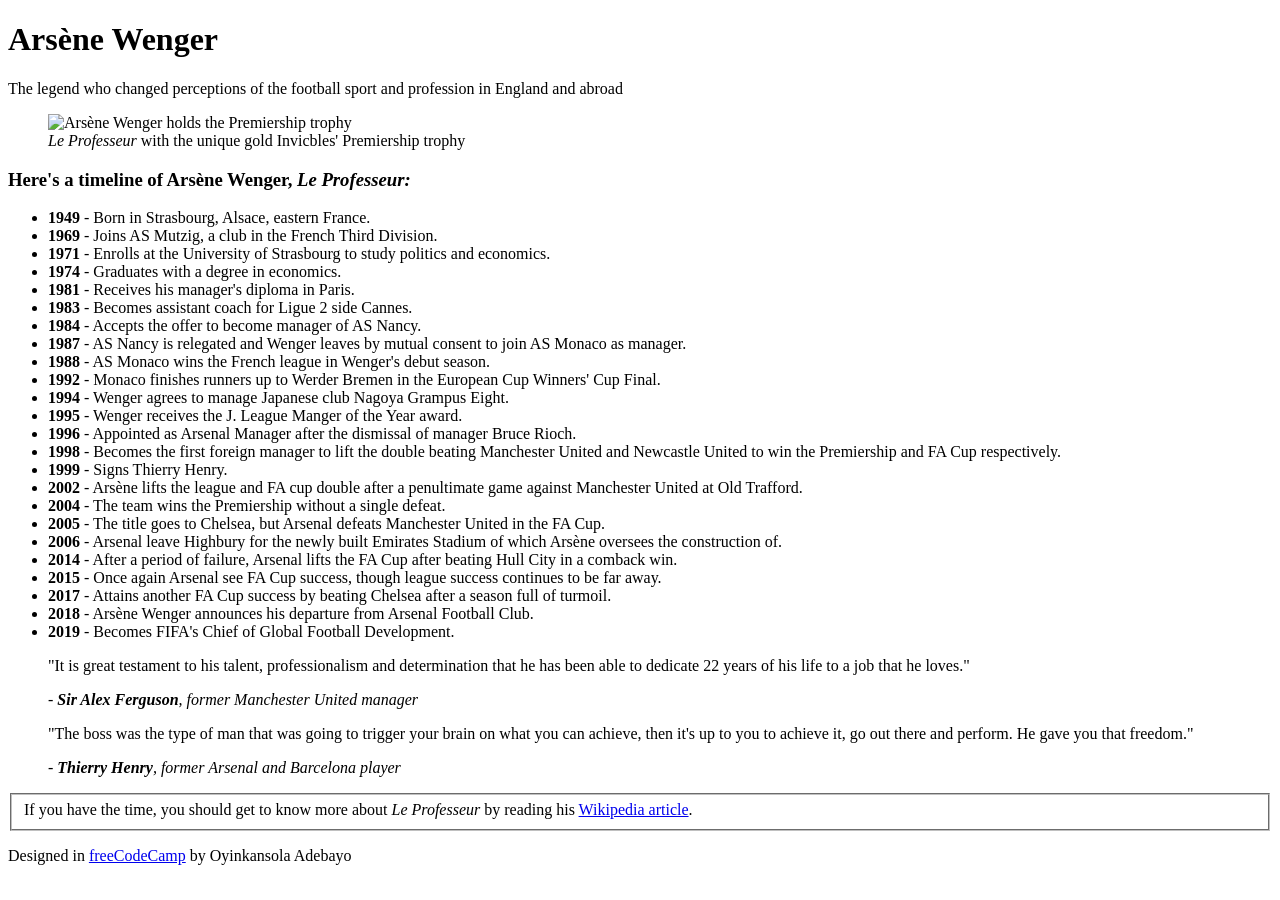
==== 0x01-tribute_page/index.html @ 17eaa51d "Arsene of The Arsenal" ====
<!DOCTYPE html>
<html lang="en">

<head>
  <meta charset="UTF-8">
  <meta name="viewport" content="width=device-width, initial-scale=1.0">
  <title>Merci Arsène</title>
  <link rel="stylesheet" href="styles.css" />
  <link href="https://fonts.googleapis.com/css2?family=Source+Code+Pro:ital,wght@0,200..900;1,200..900&display=swap" rel="stylesheet">
</head>

<body>
  <main id="main">
    <div class="title">
      <h1 id="title">
        Arsène Wenger
      </h1>
      <p>The legend who changed perceptions of the football sport and profession in England and abroad</p>
    </div>
    <div class="image">
      <figure id="img-div">
        <img id="image" alt="Arsène Wenger holds the Premiership trophy" src="https://i2-prod.mirror.co.uk/incoming/article21193397.ece/ALTERNATES/s1200c/0_ARSENALS-MANAGER-WENGER-HOLD-PREMIERSHIP-TROPHY-ALOFT-DURING-VICTORY-PARADE-IN-LONDON.jpg" width="600px" height="600px">
        <figcaption id="img-caption">
          <i>Le Professeur</i> with the unique gold Invicbles' Premiership trophy
        </figcaption>
      </figure>
    </div>
    <div id="tribute-info">
      <h3>
        Here's a timeline of Arsène Wenger, <i>Le Professeur:</i>
      </h3>
      <ul id="timelines">
        <li><strong>1949</strong> - Born in Strasbourg, Alsace, eastern France.</li>
        <li><strong>1969</strong> - Joins AS Mutzig, a club in the French Third Division.</li>
        <li><strong>1971</strong> - Enrolls at the University of Strasbourg to study politics and economics.</li>
        <li><strong>1974</strong> - Graduates with a degree in economics.</li>
        <li><strong>1981</strong> - Receives his manager's diploma in Paris.</li>
        <li><strong>1983</strong> - Becomes assistant coach for Ligue 2 side Cannes.</li>
        <li><strong>1984</strong> - Accepts the offer to become manager of AS Nancy.</li>
        <li><strong>1987</strong> - AS Nancy is relegated and Wenger leaves by mutual consent to join AS Monaco as manager.</li>
        <li><strong>1988</strong> - AS Monaco wins the French league in Wenger's debut season.</li>
        <li><strong>1992</strong> - Monaco finishes runners up to Werder Bremen in the European Cup Winners' Cup Final.</li>
        <li><strong>1994</strong> - Wenger agrees to manage Japanese club Nagoya Grampus Eight.</li>
        <li><strong>1995</strong> - Wenger receives the J. League Manger of the Year award.</li>
        <li><strong>1996</strong> - Appointed as Arsenal Manager after the dismissal of manager Bruce Rioch.</li>
        <li><strong>1998</strong> - Becomes the first foreign manager to lift the double beating Manchester United and Newcastle United to win the Premiership and FA Cup respectively.</li>
        <li><strong>1999</strong> - Signs Thierry Henry.</li>
        <li><strong>2002</strong> - Arsène lifts the league and FA cup double after a penultimate game against Manchester United at Old Trafford.</li>
        <li><strong>2004</strong> - The team wins the Premiership without a single defeat.</li>
        <li><strong>2005</strong> - The title goes to Chelsea, but Arsenal defeats Manchester United in the FA Cup.</li>
        <li><strong>2006</strong> - Arsenal leave Highbury for the newly built Emirates Stadium of which Arsène oversees the construction of.</li>
        <li><strong>2014</strong> - After a period of failure, Arsenal lifts the FA Cup after beating Hull City in a comback win.</li>
        <li><strong>2015</strong> - Once again Arsenal see FA Cup success, though league success continues to be far away.</li>
        <li><strong>2017</strong> - Attains another FA Cup success by beating Chelsea after a season full of turmoil.</li>
        <li><strong>2018</strong> - Arsène Wenger announces his departure from Arsenal Football Club.</li>
        <li><strong>2019</strong> - Becomes FIFA's Chief of Global Football Development.</li>
      </ul>
      <div id="quotes">
        <div id="quote-one">
          <blockquote cite="https://www.skysports.com/football/news/11670/11338874/tributes-pour-in-for-arsene-wenger-as-he-announces-arsenal-departure">
            <p class="testimonial">
              "It is great testament to his talent, professionalism and determination that he has been able to dedicate 22 years of his life to a job that he loves."
            </p>
            <cite> - <strong>Sir Alex Ferguson</strong>, former Manchester United manager</cite>
          </blockquote>
        </div>
        <div id="quote-two">
          <blockquote cite="https://www.sportskeeda.com/football/10-greatest-tributes-to-arsene-wenger">
            <p class="testimonial">
              "The boss was the type of man that was going to trigger your brain on what you can achieve, then it's up to you to achieve it, go out there and perform. He gave you that freedom."
            </p>
            <cite class="indent-right"> - <strong>Thierry Henry</strong>, former Arsenal and Barcelona player</cite>
          </blockquote>
        </div>
      </div>
    </div>
    <fieldset>
      If you have the time, you should get to know more about <i>Le Professeur</i> by reading his
      <a id="tribute-link" href="https://en.wikipedia.org/wiki/Ars%C3%A8ne_Wenger" target="_blank">Wikipedia article</a>.
    </fieldset>
  </main>
  <footer>
    <p>Designed in <a href="https://www.freecodecamp.org">freeCodeCamp</a> by Oyinkansola Adebayo</p>
  </footer>
</body>

</html>
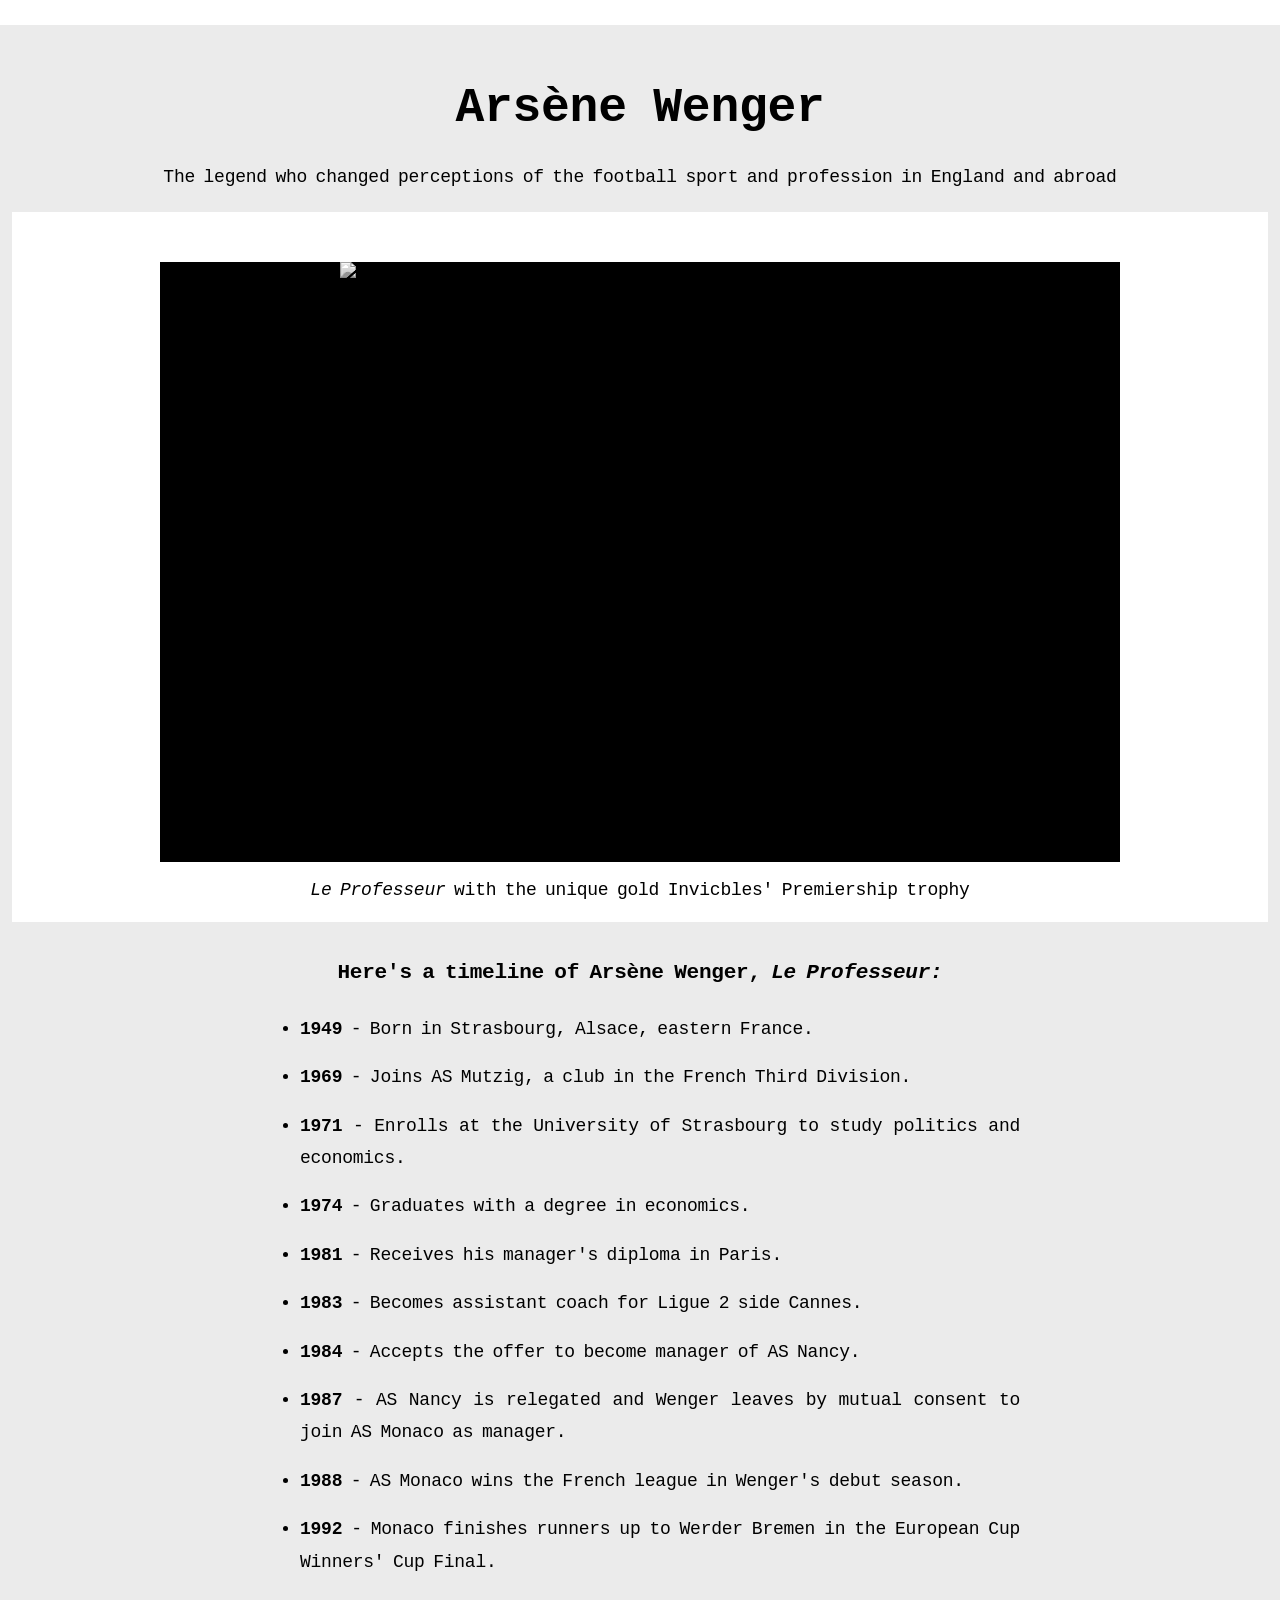
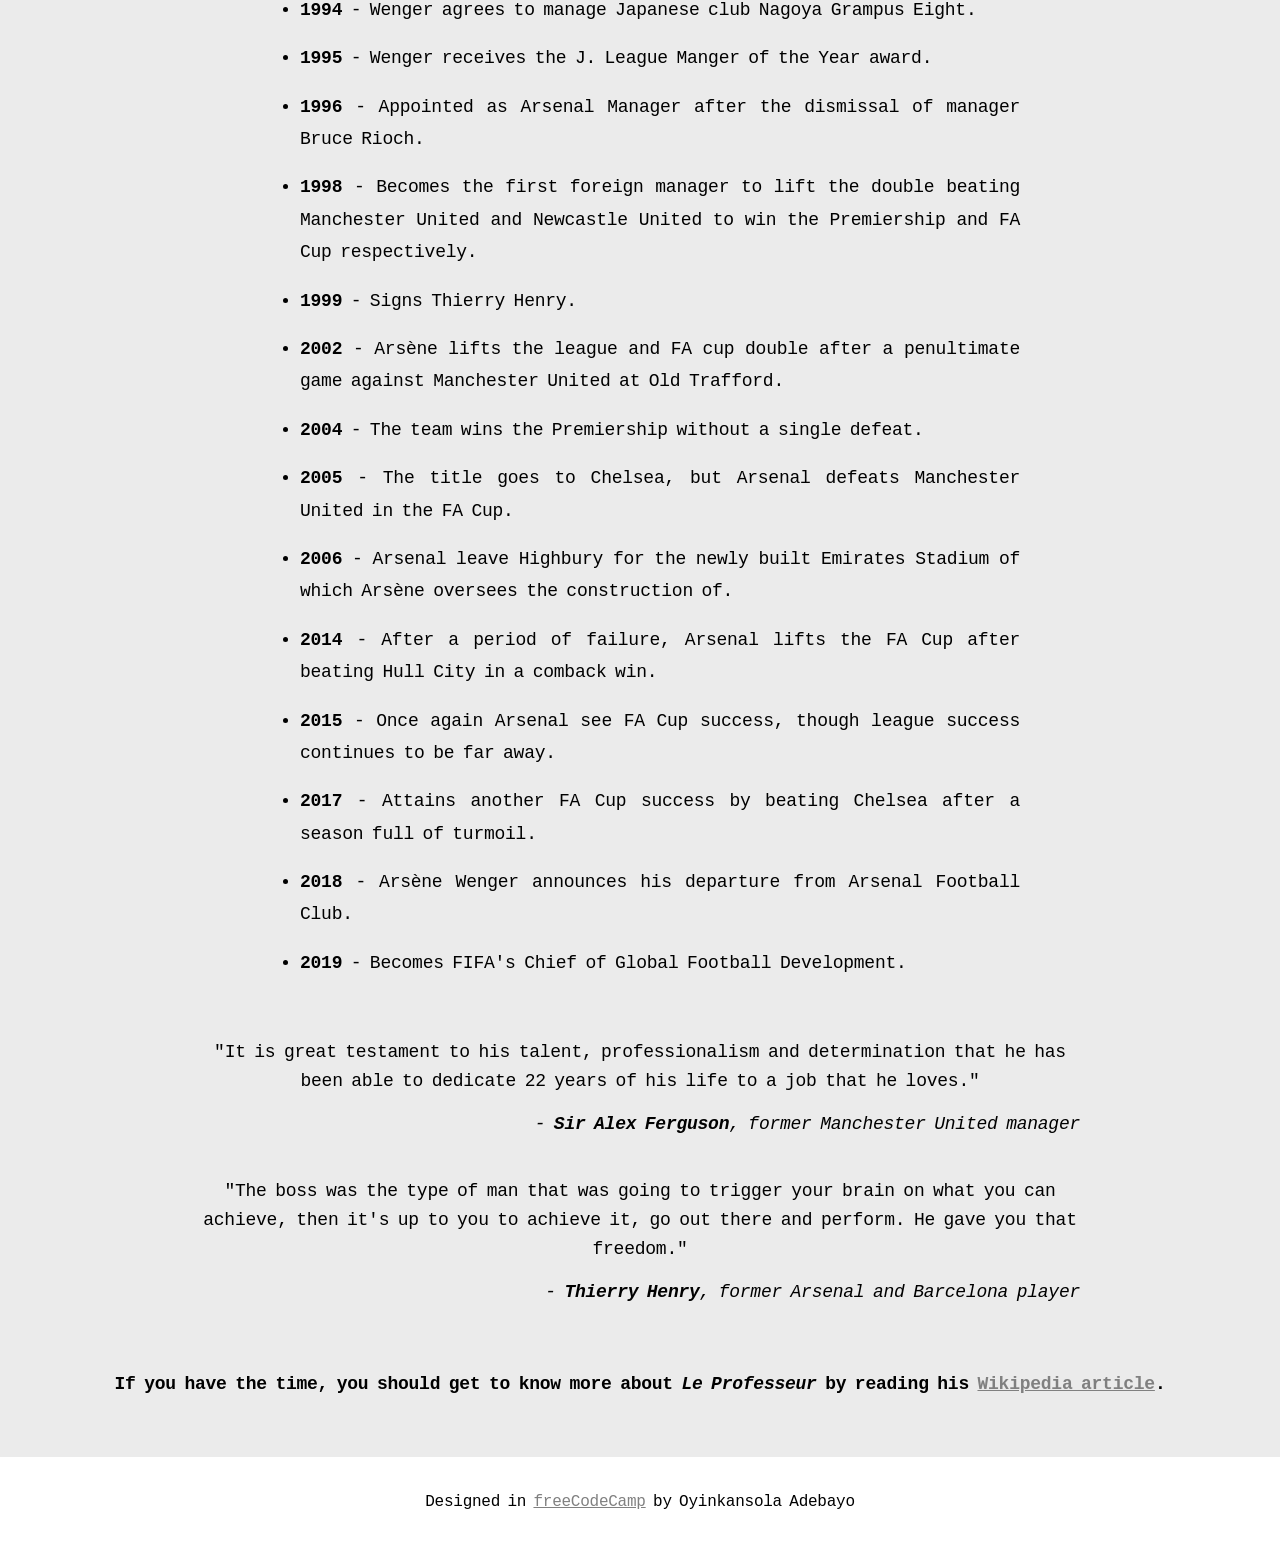
==== commit 6d2c7340: "Arsène of The Arsenal" ====
--- a/0x01-tribute_page/index.html
+++ b/0x01-tribute_page/index.html
@@ -1,6 +1,5 @@
 <!DOCTYPE html>
 <html lang="en">
-
 <head>
   <meta charset="UTF-8">
   <meta name="viewport" content="width=device-width, initial-scale=1.0">
--- a/0x01-tribute_page/styles.css
+++ b/0x01-tribute_page/styles.css
@@ -0,0 +1,106 @@
+* {
+  font-family: "Source Code Pro", monospace;
+  letter-spacing: -0.25px;
+  word-spacing: -2px;
+}
+
+body {
+  color: rgb(0, 0, 0);
+  background-color: rgb(255, 255, 255);
+  margin: 1.4em 0;
+  width: 100vw;
+  height: 100vh;
+  font-size: 18px;
+  text-align: center;
+}
+
+#main {
+  background-color: rgb(235, 235, 235);
+  padding: 16px 12px;
+}
+
+.title {
+  padding: 0.4em 0;
+}
+
+#title {
+  font-size: 48px;
+}
+
+.image {
+  width: 100%;
+  background-color: rgb(255, 255, 255);
+  height: 660px;
+  padding-top: 50px;
+}
+
+#img-div {
+  margin: auto;
+  width: 960px;
+  height: 600px;
+  background-color: rgb(0, 0, 0);
+}
+
+#image {
+  max-width: 100%;
+  height: 600px;
+  filter: grayscale(100%);
+  display: block;
+  justify-align: center;
+  margin: auto;
+}
+
+#img-caption {
+  padding: 1em;
+}
+
+h3 {
+  padding: 0.8em 0 0 0;
+}
+
+#timelines {
+  width: 720px;
+  margin: auto;
+  text-align: justify;
+}
+
+li {
+  padding: 8px 0;
+  line-height: 1.8;
+}
+
+#quotes {
+  width: 960px;
+  text-align: right;
+  padding: 8px 0;
+  margin: 1.2em auto;
+}
+
+#quote-one,
+#quote-two {
+  padding: 0.2em 0;
+}
+
+.testimonial {
+  text-align: center;
+  line-height: 1.6;
+}
+
+fieldset {
+  margin: 2em auto;
+  font-weight: bold;
+  border: none;
+}
+
+a {
+  color: rgb(128, 128, 128);
+}
+
+footer {
+  margin: 2em auto;
+}
+
+footer p {
+  padding-bottom: 30px;
+  font-size: 16px;
+}
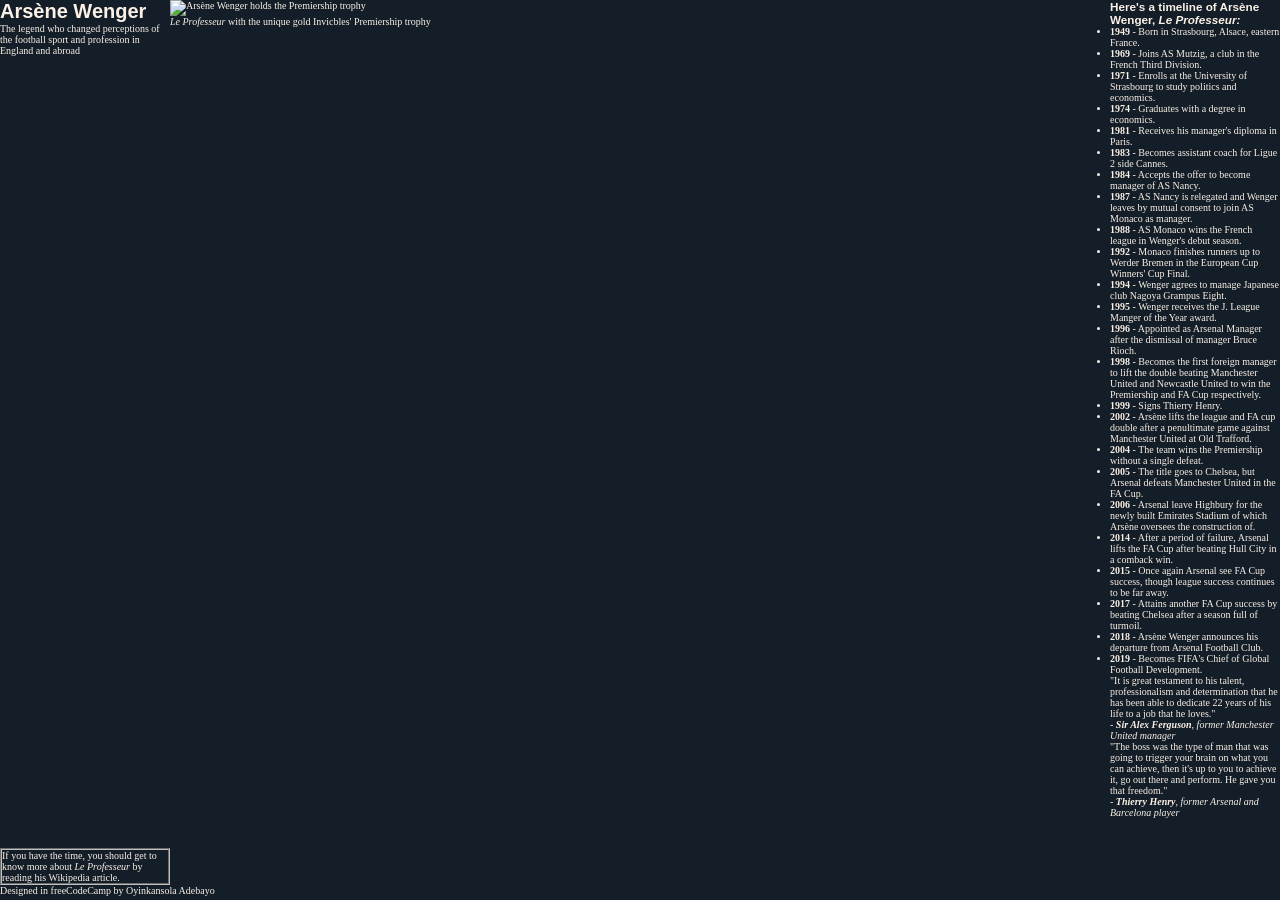
==== commit 206cb9f0: "Arsène of The Arsenal" ====
--- a/0x01-tribute_page/index.html
+++ b/0x01-tribute_page/index.html
@@ -1,9 +1,10 @@
 <!DOCTYPE html>
 <html lang="en">
+
 <head>
   <meta charset="UTF-8">
   <meta name="viewport" content="width=device-width, initial-scale=1.0">
-  <title>Merci Arsène</title>
+  <title>Merci Arse&#768;ne</title>
   <link rel="stylesheet" href="styles.css" />
   <link href="https://fonts.googleapis.com/css2?family=Source+Code+Pro:ital,wght@0,200..900;1,200..900&display=swap" rel="stylesheet">
 </head>
@@ -12,7 +13,7 @@
   <main id="main">
     <div class="title">
       <h1 id="title">
-        Arsène Wenger
+        Arse&#768;ne Wenger
       </h1>
       <p>The legend who changed perceptions of the football sport and profession in England and abroad</p>
     </div>
@@ -26,7 +27,7 @@
     </div>
     <div id="tribute-info">
       <h3>
-        Here's a timeline of Arsène Wenger, <i>Le Professeur:</i>
+        Here's a timeline of Arse&#768;ne Wenger, <i>Le Professeur:</i>
       </h3>
       <ul id="timelines">
         <li><strong>1949</strong> - Born in Strasbourg, Alsace, eastern France.</li>
@@ -79,7 +80,7 @@
     </fieldset>
   </main>
   <footer>
-    <p>Designed in <a href="https://www.freecodecamp.org">freeCodeCamp</a> by Oyinkansola Adebayo</p>
+    <p>Designed in <a href="https://www.freecodecamp.org" target="_blank">freeCodeCamp</a> by Oyinkansola Adebayo</p>
   </footer>
 </body>
 
--- a/0x01-tribute_page/styles.css
+++ b/0x01-tribute_page/styles.css
@@ -1,106 +1,202 @@
-* {
-  font-family: "Source Code Pro", monospace;
-  letter-spacing: -0.25px;
-  word-spacing: -2px;
+*,
+::before,
+::after {
+  padding: 0;
+  margin: 0;
+  box-sizing: border-box;
+}
+
+html {
+  font-size: 62.5%;
 }
 
 body {
-  color: rgb(0, 0, 0);
-  background-color: rgb(255, 255, 255);
-  margin: 1.4em 0;
-  width: 100vw;
-  height: 100vh;
-  font-size: 18px;
+  font-family: "Baskervville", serif;
+  color: linen;
+  background-color: rgb(20, 30, 40);
+}
+
+h1 {
+  font-family: "Anton", sans-serif;
+}
+
+h2,
+h3,
+h4,
+h5,
+h6 {
+  font-family: "Raleway", sans-serif;
+}
+
+a {
+  text-decoration: none;
+  color: linen;
+}
+
+main {
+  display: grid;
+  grid-template-columns: minmax(2rem, 1fr) minmax(min-content, 94rem) minmax(
+      2rem,
+      1fr
+    );
+  row-gap: 3rem;
+}
+
+img {
+  width: 100%;
+  object-fit: cover;
+}
+
+hr {
+  margin: 1.5rem 0;
+  border: 1px solid rgba(120, 120, 120, 0.6);
+}
+
+.heading {
+  grid-column: 2 / 3;
+  display: grid;
+  grid-template-columns: repeat(2, 1fr);
+  row-gap: 1.5rem;
+}
+
+.text {
+  grid-column: 2 / 3;
+  font-size: 1.8rem;
+  letter-spacing: 0.6px;
+  column-width: 25rem;
+  text-align: justify;
+}
+
+.hero {
+  grid-column: 1 / -1;
+  position: relative;
+}
+
+.hero-title {
   text-align: center;
-}
-
-#main {
-  background-color: rgb(235, 235, 235);
-  padding: 16px 12px;
-}
-
-.title {
-  padding: 0.4em 0;
-}
-
-#title {
-  font-size: 48px;
-}
-
-.image {
-  width: 100%;
-  background-color: rgb(255, 255, 255);
-  height: 660px;
-  padding-top: 50px;
-}
-
-#img-div {
-  margin: auto;
-  width: 960px;
-  height: 600px;
-  background-color: rgb(0, 0, 0);
-}
-
-#image {
-  max-width: 100%;
-  height: 600px;
-  filter: grayscale(100%);
-  display: block;
-  justify-align: center;
-  margin: auto;
-}
-
-#img-caption {
-  padding: 1em;
-}
-
-h3 {
-  padding: 0.8em 0 0 0;
-}
-
-#timelines {
-  width: 720px;
-  margin: auto;
-  text-align: justify;
-}
-
-li {
-  padding: 8px 0;
-  line-height: 1.8;
-}
-
-#quotes {
-  width: 960px;
-  text-align: right;
-  padding: 8px 0;
-  margin: 1.2em auto;
-}
-
-#quote-one,
-#quote-two {
-  padding: 0.2em 0;
-}
-
-.testimonial {
+  color: orangered;
+  font-size: 8rem;
+}
+
+.hero-subtitle {
+  font-size: 2.4rem;
+  color: orangered;
   text-align: center;
-  line-height: 1.6;
-}
-
-fieldset {
-  margin: 2em auto;
-  font-weight: bold;
-  border: none;
-}
-
-a {
-  color: rgb(128, 128, 128);
-}
-
-footer {
-  margin: 2em auto;
-}
-
-footer p {
-  padding-bottom: 30px;
-  font-size: 16px;
-}
+}
+
+.author {
+  font-size: 2rem;
+  font-family: "Raleway", sans-serif;
+}
+
+.author-name a:hover {
+  background-color: #306203;
+}
+
+.publish-date {
+  color: rgba(255, 255, 255, 0.5);
+}
+
+.social-icons {
+  display: grid;
+  font-size: 3rem;
+  grid-template-columns: repeat(5, 1fr);
+  grid-auto-flow: column;
+  grid-auto-columns: 1fr;
+  align-items: center;
+}
+
+.first-paragraph::first-letter {
+  font-size: 6rem;
+  color: orangered;
+  float: left;
+  margin-right: 1rem;
+}
+
+.quote {
+  color: #00beef;
+  font-size: 2.4rem;
+  text-align: center;
+  font-family: "Raleway", sans-serif;
+}
+
+.quote::before {
+  content: '" ';
+}
+
+.quote::after {
+  content: ' "';
+}
+
+.text-with-images {
+  display: grid;
+  grid-template-columns: 1fr 2fr;
+  column-gap: 3rem;
+  margin-bottom: 3rem;
+}
+
+.lists {
+  list-style-type: none;
+  margin-top: 2rem;
+}
+
+.lists li {
+  margin-bottom: 1.5rem;
+}
+
+.list-title,
+.list-subtitle {
+  color: #00beef;
+}
+
+.image-wrapper {
+  display: grid;
+  grid-template-columns: 2fr 1fr;
+  grid-template-rows: repeat(3, min-content);
+  gap: 2rem;
+  place-items: center;
+}
+
+.image-1,
+.image-3 {
+  grid-column: 1 / -1;
+}
+
+@media only screen and (max-width: 720px) {
+  .image-wrapper {
+    grid-template-columns: 1fr;
+  }
+}
+
+@media only screen and (max-width: 600px) {
+  .text-with-images {
+    grid-template-columns: 1fr;
+  }
+}
+
+@media only screen and (max-width: 550px) {
+  .hero-title {
+    font-size: 6rem;
+  }
+
+  .hero-subtitle,
+  .author,
+  .quote,
+  .list-title {
+    font-size: 1.8rem;
+  }
+
+  .social-icons {
+    font-size: 2rem;
+  }
+
+  .text {
+    font-size: 1.6rem;
+  }
+}
+
+@media only screen and (max-width: 420px) {
+  .hero-title {
+    font-size: 4.5rem;
+  }
+}
